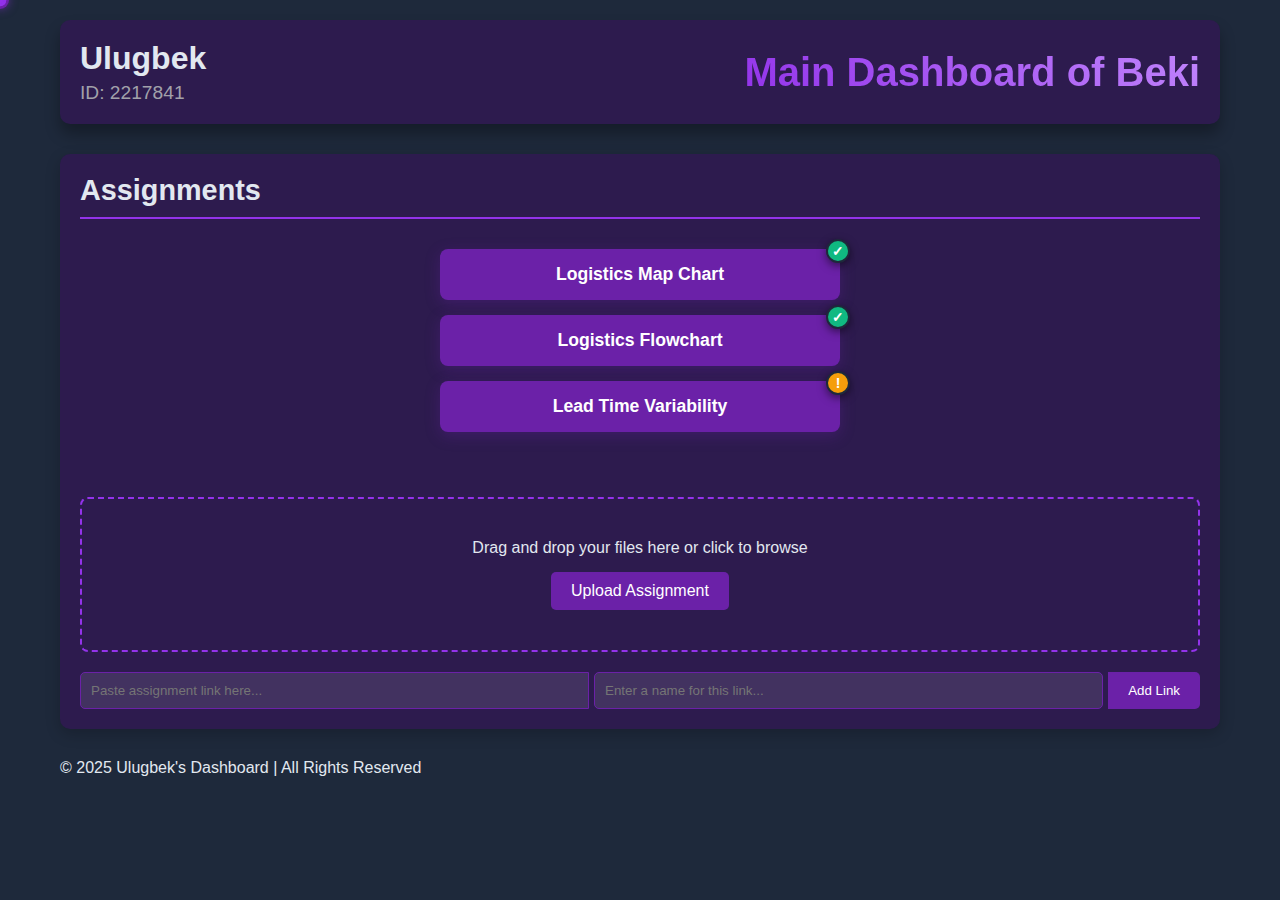
==== index.html @ bb270dbc "Update index.html" ====
<!DOCTYPE html>
<html lang="en">
<head>
    <meta charset="UTF-8">
    <meta name="viewport" content="width=device-width, initial-scale=1.0">
    <title>Main Dashboard of Beki</title>
    <style>
        :root {
            --primary: #2d1b4e;
            --secondary: #1e293b;
            --accent: #6b21a8;
            --text: #e2e8f0;
            --highlight: #9333ea;
        }
        
        * {
            margin: 0;
            padding: 0;
            box-sizing: border-box;
            font-family: 'Segoe UI', Tahoma, Geneva, Verdana, sans-serif;
        }
        
        body {
            background-color: var(--secondary);
            color: var(--text);
            min-height: 100vh;
        }
        
        .container {
            max-width: 1200px;
            margin: 0 auto;
            padding: 20px;
        }
        
        header {
            background-color: var(--primary);
            padding: 20px;
            border-radius: 10px;
            margin-bottom: 30px;
            box-shadow: 0 10px 15px rgba(0, 0, 0, 0.3);
            display: flex;
            justify-content: space-between;
            align-items: center;
        }
        
        .user-info {
            display: flex;
            flex-direction: column;
        }
        
        .user-info h1 {
            font-size: 2rem;
            margin-bottom: 5px;
            color: var(--text);
        }
        
        .user-info p {
            font-size: 1.2rem;
            color: #a1a1aa;
        }
        
        .logo {
            font-size: 2.5rem;
            font-weight: bold;
            background: linear-gradient(45deg, var(--highlight), #c084fc);
            -webkit-background-clip: text;
            background-clip: text;
            color: transparent;
        }
        
        .assignments-section {
            background-color: var(--primary);
            border-radius: 10px;
            padding: 20px;
            margin-bottom: 30px;
            box-shadow: 0 5px 15px rgba(0, 0, 0, 0.2);
        }
        
        h2 {
            font-size: 1.8rem;
            margin-bottom: 20px;
            border-bottom: 2px solid var(--highlight);
            padding-bottom: 10px;
        }
        
        .upload-area {
            border: 2px dashed var(--highlight);
            border-radius: 8px;
            padding: 40px 20px;
            text-align: center;
            margin-bottom: 20px;
            transition: all 0.3s ease;
            cursor: pointer;
        }
        
        .upload-area:hover {
            background-color: rgba(107, 33, 168, 0.1);
            transform: translateY(-5px);
        }
        
        .upload-area p {
            margin-bottom: 15px;
        }
        
        .upload-btn {
            background-color: var(--accent);
            color: white;
            border: none;
            padding: 10px 20px;
            border-radius: 5px;
            cursor: pointer;
            font-size: 1rem;
            transition: all 0.3s ease;
        }
        
        .upload-btn:hover {
            background-color: var(--highlight);
            transform: scale(1.05);
        }
        
        .link-input {
            display: flex;
            margin-top: 20px;
        }
        
        .link-input input {
            flex: 1;
            padding: 10px;
            border: 1px solid var(--accent);
            border-radius: 5px 0 0 5px;
            background-color: rgba(255, 255, 255, 0.1);
            color: var(--text);
        }
        
        .link-input button {
            background-color: var(--accent);
            color: white;
            border: none;
            padding: 10px 20px;
            border-radius: 0 5px 5px 0;
            cursor: pointer;
            transition: all 0.3s ease;
        }
        
        .link-input button:hover {
            background-color: var(--highlight);
        }
        
        .assignments-list {
            margin-top: 30px;
        }
        
        .assignment-item {
            display: flex;
            justify-content: space-between;
            align-items: center;
            background-color: rgba(30, 41, 59, 0.7);
            padding: 15px;
            border-radius: 8px;
            margin-bottom: 15px;
            transition: all 0.3s ease;
        }
        
        .assignment-item:hover {
            transform: translateX(5px);
            box-shadow: -5px 5px 10px rgba(0, 0, 0, 0.2);
        }
        
        .assignment-info {
            display: flex;
            align-items: center;
        }
        
        .assignment-icon {
            font-size: 1.5rem;
            margin-right: 15px;
            color: var(--highlight);
        }
        
        .assignment-details h3 {
            margin-bottom: 5px;
        }
        
        .assignment-details p {
            color: #a1a1aa;
            font-size: 0.9rem;
        }
        
        .assignment-actions {
            display: flex;
            gap: 10px;
        }
        
        /* Confetti Animation */
        .confetti-container {
            position: fixed;
            top: 0;
            left: 0;
            width: 100%;
            height: 100%;
            pointer-events: none;
            z-index: 9999;
            display: none;
        }
        
        .confetti {
            position: absolute;
            width: 10px;
            height: 10px;
            background-color: var(--highlight);
            opacity: 0;
        }
        
        @keyframes fall {
            0% {
                transform: translateY(-100px) rotate(0deg);
                opacity: 1;
            }
            100% {
                transform: translateY(100vh) rotate(360deg);
                opacity: 0;
            }
        }
        
        @keyframes pulse {
            0% { transform: scale(1); }
            50% { transform: scale(1.2); }
            100% { transform: scale(1); }
        }
        
        /* Submission status badge - ENHANCED VISIBILITY */
        .status-badge {
            position: absolute;
            top: -10px;
            right: -10px;
            width: 24px;
            height: 24px;
            border-radius: 50%;
            display: flex;
            align-items: center;
            justify-content: center;
            font-size: 14px;
            font-weight: bold;
            box-shadow: 0 3px 8px rgba(0, 0, 0, 0.5);
            border: 2px solid var(--secondary);
            z-index: 5;
        }
        
        .status-submitted {
            background-color: #10b981; /* Green */
            color: white;
        }
        
        .status-pending {
            background-color: #f59e0b; /* Amber */
            color: white;
        }
        
        /* Enhanced link container with position relative for badges */
        .dynamic-link-container {
            position: relative;
        }
        
        /* Tooltip for status */
        .tooltip {
            position: absolute;
            background-color: var(--primary);
            color: var(--text);
            padding: 5px 10px;
            border-radius: 5px;
            font-size: 14px;
            box-shadow: 0 3px 10px rgba(0, 0, 0, 0.3);
            top: -40px;
            right: 0;
            white-space: nowrap;
            opacity: 0;
            visibility: hidden;
            transition: opacity 0.3s, visibility 0.3s;
            z-index: 100;
        }
        
        .dynamic-link-container:hover .tooltip {
            opacity: 1;
            visibility: visible;
        }
        
        /* Modal for editing names */
        .edit-modal {
            display: none;
            position: fixed;
            z-index: 10000;
            left: 0;
            top: 0;
            width: 100%;
            height: 100%;
            background-color: rgba(0, 0, 0, 0.7);
            align-items: center;
            justify-content: center;
        }
        
        .modal-content {
            background-color: var(--primary);
            padding: 25px;
            border-radius: 10px;
            width: 90%;
            max-width: 400px;
            box-shadow: 0 5px 20px rgba(0, 0, 0, 0.3);
        }
        
        .modal-content h3 {
            margin-bottom: 15px;
            color: var(--text);
        }
        
        .modal-content input {
            width: 100%;
            padding: 12px;
            margin-bottom: 15px;
            border: 1px solid var(--accent);
            border-radius: 5px;
            background-color: rgba(255, 255, 255, 0.1);
            color: var(--text);
        }
        
        .modal-buttons {
            display: flex;
            justify-content: flex-end;
            gap: 10px;
        }
        
        .modal-button {
            padding: 10px 15px;
            border: none;
            border-radius: 5px;
            cursor: pointer;
            font-weight: bold;
            transition: all 0.3s ease;
        }
        
        .save-button {
            background-color: var(--accent);
            color: white;
        }
        
        .save-button:hover {
            background-color: var(--highlight);
        }
        
        .cancel-button {
            background-color: #475569;
            color: white;
        }
        
        .cancel-button:hover {
            background-color: #64748b;
        }
        
        /* Context menu for right-click */
        .context-menu {
            display: none;
            position: absolute;
            background-color: var(--primary);
            border-radius: 5px;
            padding: 5px 0;
            min-width: 120px;
            box-shadow: 0 3px 10px rgba(0, 0, 0, 0.3);
            z-index: 1000;
        }
        
        .context-menu-item {
            padding: 8px 15px;
            cursor: pointer;
            color: var(--text);
            transition: background-color 0.2s;
        }
        
        .context-menu-item:hover {
            background-color: var(--accent);
        }
        
        /* Cursor tracking effect - Snake style */
        .snake-segment {
            position: fixed;
            width: 12px;
            height: 12px;
            border-radius: 50%;
            background-color: var(--highlight);
            pointer-events: none;
            transform: translate(-50%, -50%);
            z-index: 9999;
            transition: all 0.1s linear;
        }
        
        .snake-head {
            width: 18px;
            height: 18px;
            background-color: var(--accent);
            box-shadow: 0 0 10px rgba(147, 51, 234, 0.5);
        }
        
        /* Enhanced Buttons with Animation Effects */
        .enhanced-button {
            width: 100%;
            background-color: var(--accent);
            color: white;
            border: none;
            padding: 15px;
            border-radius: 8px;
            font-size: 1.1rem;
            cursor: pointer;
            font-weight: bold;
            box-shadow: 0 4px 15px rgba(107, 33, 168, 0.3);
            position: relative;
            overflow: hidden;
            z-index: 1;
            transition: all 0.5s ease;
        }
        
        .enhanced-button:before {
            content: '';
            position: absolute;
            top: 0;
            left: -100%;
            width: 100%;
            height: 100%;
            background: linear-gradient(90deg, transparent, rgba(255, 255, 255, 0.2), transparent);
            transition: all 0.5s ease;
        }
        
        .enhanced-button:hover {
            transform: translateY(-5px);
            box-shadow: 0 8px 25px rgba(107, 33, 168, 0.5);
            background-color: var(--highlight);
        }
        
        .enhanced-button:hover:before {
            left: 100%;
        }
        
        .enhanced-button:active {
            transform: translateY(0);
            box-shadow: 0 4px 15px rgba(107, 33, 168, 0.3);
        }
    </style>
</head>
<body>
    <!-- Edit name modal -->
    <div class="edit-modal" id="edit-modal">
        <div class="modal-content">
            <h3>Edit Name</h3>
            <input type="text" id="edit-name-input" placeholder="Enter new name">
            <div class="modal-buttons">
                <button class="modal-button cancel-button" id="cancel-edit">Cancel</button>
                <button class="modal-button save-button" id="save-edit">Save</button>
            </div>
        </div>
    </div>
    
    <!-- Context menu for right-click options -->
    <div class="context-menu" id="context-menu">
        <div class="context-menu-item" id="rename-option">Rename</div>
        <div class="context-menu-item" id="toggle-status-option">Toggle Status</div>
        <div class="context-menu-item" id="delete-option">Delete</div>
    </div>
    
    <div id="snake-container"></div>
    <div class="container">
        <header>
            <div class="user-info">
                <h1>Ulugbek</h1>
                <p>ID: 2217841</p>
            </div>
            <div class="logo">Main Dashboard of Beki</div>
        </header>
        
        <section class="assignments-section">
            <h2>Assignments</h2>
            <!-- Assignment Links Section with Enhanced Styling -->
            <div style="display: flex; flex-direction: column; align-items: center; margin: 30px 0;">
                <!-- Logistics Map Chart Section (Submitted) -->
                <div class="dynamic-link-container" style="width: 100%; max-width: 400px; margin-bottom: 15px; position: relative;">
                    <div class="tooltip">Status: Submitted</div>
                    <div class="status-badge status-submitted" style="animation: pulse 2s infinite">✓</div>
                    <a href="https://docs.google.com/document/d/1u0yLWqdfJHIAZCDzJZjO328tCz6prAHE0a1rQr90jTU/edit?tab=t.0" style="text-decoration: none; width: 100%; display: block;">
                        <button class="enhanced-button" data-status="submitted">
                            Logistics Map Chart
                        </button>
                    </a>
                </div>
                
                <!-- Logistics Flowchart Section (Submitted) -->
                <div class="dynamic-link-container" style="width: 100%; max-width: 400px; margin-bottom: 15px; position: relative;">
                    <div class="tooltip">Status: Submitted</div>
                    <div class="status-badge status-submitted" style="animation: pulse 2s infinite">✓</div>
                    <a href="flowchart.html" style="text-decoration: none; width: 100%; display: block;">
                        <button class="enhanced-button" data-status="submitted">
                            Logistics Flowchart
                        </button>
                    </a>
                </div>
                
                <!-- Lead Time Variability Section (Pending) -->
                <div class="dynamic-link-container" style="width: 100%; max-width: 400px; margin-bottom: 15px; position: relative;">
                    <div class="tooltip">Status: Pending</div>
                    <div class="status-badge status-pending" style="animation: pulse 1s infinite">!</div>
                    <a href="https://claude.site/artifacts/4972c313-2c4b-4956-84e4-c35208d487a1" style="text-decoration: none; width: 100%; display: block;">
                        <button class="enhanced-button" data-status="pending">
                            Lead Time Variability
                        </button>
                    </a>
                </div>
            </div>
            
            <div id="dynamic-links" style="display: flex; flex-direction: column; align-items: center; margin: 20px 0;">
                <!-- Dynamically added links will appear here -->
            </div>
            
            <div class="upload-area" id="upload-area">
                <p>Drag and drop your files here or click to browse</p>
                <button class="upload-btn">Upload Assignment</button>
                <input type="file" id="file-upload" style="display: none;">
            </div>
            
            <div class="link-input">
                <input type="text" placeholder="Paste assignment link here..." id="link-input">
                <input type="text" placeholder="Enter a name for this link..." id="link-name-input" style="flex: 1; padding: 10px; border: 1px solid var(--accent); border-radius: 5px; background-color: rgba(255, 255, 255, 0.1); color: var(--text); margin: 0 5px;">
                <button id="add-link-btn">Add Link</button>
            </div>
            
            <!-- This is the empty assignments list that we'll keep for compatibility -->
            <div class="assignments-list" id="assignments-list" style="display: none;">
                <!-- Assignment items will be added dynamically when uploads happen -->
            </div>
        </section>
        
        <footer>
            © 2025 Ulugbek's Dashboard | All Rights Reserved
        </footer>
    </div>
    
    <script>
        // Snake cursor effect
        const snakeContainer = document.getElementById('snake-container');
        const snakeLength = 15; // Number of segments in the snake
        const snakeSegments = [];
        const positions = []; // Array to store position history
        
        // Create snake segments
        for (let i = 0; i < snakeLength; i++) {
            const segment = document.createElement('div');
            segment.className = 'snake-segment';
            if (i === 0) {
                segment.classList.add('snake-head');
            } else {
                // Make segments gradually smaller
                const size = Math.max(4, 12 - (i * 0.5));
                segment.style.width = `${size}px`;
                segment.style.height = `${size}px`;
                // Make segments gradually more transparent
                segment.style.opacity = 1 - (i / snakeLength * 0.7);
            }
            snakeContainer.appendChild(segment);
            snakeSegments.push(segment);
            
            // Initialize positions array with default positions off-screen
            positions.push({ x: -100, y: -100 });
        }
        
        // Track mouse movement for snake
        document.addEventListener('mousemove', (e) => {
            // Add current position to the beginning of positions array
            positions.unshift({ x: e.clientX, y: e.clientY });
            
            // Remove excess positions
            if (positions.length > snakeLength) {
                positions.pop();
            }
            
            // Update each segment position
            snakeSegments.forEach((segment, index) => {
                if (index < positions.length) {
                    segment.style.left = `${positions[index].x}px`;
                    segment.style.top = `${positions[index].y}px`;
                }
            });
        });
        
        // Interactive hover effects for buttons
        document.querySelectorAll('.enhanced-button').forEach(button => {
            button.addEventListener('mouseenter', () => {
                // Make snake "excited" when hovering over buttons
                snakeSegments.forEach(segment => {
                    segment.style.backgroundColor = '#c084fc';
                    segment.style.boxShadow = '0 0 15px rgba(192, 132, 252, 0.7)';
                });
            });
            
            button.addEventListener('mouseleave', () => {
                // Return to normal state
                snakeSegments.forEach((segment, index) => {
                    if (index === 0) {
                        segment.style.backgroundColor = 'var(--accent)';
                    } else {
                        segment.style.backgroundColor = 'var(--highlight)';
                    }
                    segment.style.boxShadow = index === 0 ? '0 0 10px rgba(147, 51, 234, 0.5)' : 'none';
                });
            });
        });
        
        // Hide snake when mouse leaves window
        document.addEventListener('mouseout', (e) => {
            if (e.relatedTarget === null) {
                snakeSegments.forEach(segment => {
                    segment.style.opacity = '0';
                });
            }
        });
        
        document.addEventListener('mouseover', () => {
            snakeSegments.forEach((segment, index) => {
                if (index === 0) {
                    segment.style.opacity = '1';
                } else {
                    segment.style.opacity = 1 - (index / snakeLength * 0.7);
                }
            });
        });

        // File Upload Functionality
        const uploadArea = document.getElementById('upload-area');
        const fileUpload = document.getElementById('file-upload');
        const dynamicLinks = document.getElementById('dynamic-links');
        
        uploadArea.addEventListener('click', () => {
            fileUpload.click();
        });
        
        uploadArea.addEventListener('dragover', (e) => {
            e.preventDefault();
            uploadArea.style.backgroundColor = 'rgba(107, 33, 168, 0.2)';
        });
        
        uploadArea.addEventListener('dragleave', () => {
            uploadArea.style.backgroundColor = 'transparent';
        });
        
        uploadArea.addEventListener('drop', (e) => {
            e.preventDefault();
            uploadArea.style.backgroundColor = 'transparent';
            
            if (e.dataTransfer.files.length) {
                handleFileUpload(e.dataTransfer.files[0]);
            }
        });
        
        fileUpload.addEventListener('change', (e) => {
            if (e.target.files.length) {
                handleFileUpload(e.target.files[0]);
            }
        });
        
        function handleFileUpload(file) {
            // Create a blob URL for the file
            const fileURL = URL.createObjectURL(file);
            const fileName = file.name;
            
            // Add as a button similar to the other assignment links
            addDynamicLink(fileURL, fileName, 'file');
        }
        
        // Link Addition Functionality
        const linkInput = document.getElementById('link-input');
        const linkNameInput = document.getElementById('link-name-input');
        const addLinkBtn = document.getElementById('add-link-btn');
        
        addLinkBtn.addEventListener('click', () => {
            const link = linkInput.value.trim();
            let name = linkNameInput.value.trim();
            
            if (link !== '') {
                // If no name is provided, try to extract from URL or use a default
                if (name === '') {
                    try {
                        const url = new URL(link);
                        name = url.hostname.replace('www.', '');
                    } catch (e) {
                        name = "Link Assignment";
                    }
                }
                
                // Add as a button similar to the other assignment links
                addDynamicLink(link, name, 'link');
                
                // Clear the inputs
                linkInput.value = '';
                linkNameInput.value = '';
            }
        });
        
        // Function to add a new dynamic link/button
        function addDynamicLink(url, name, type) {
            const linkContainer = document.createElement('div');
            linkContainer.className = 'dynamic-link-container';
            linkContainer.style.width = '100%';
            linkContainer.style.maxWidth = '400px';
            linkContainer.style.marginBottom = '15px';
            
            // Create tooltip
            const tooltip = document.createElement('div');
            tooltip.className = 'tooltip';
            tooltip.textContent = 'Status: Pending';
            linkContainer.appendChild(tooltip);
            
            // Create status badge (default to pending for new items)
            const badge = document.createElement('div');
            badge.className = 'status-badge status-pending';
            badge.textContent = '!';
            badge.title = 'Pending';
            badge.style.animation = 'pulse 1s infinite';
            linkContainer.appendChild(badge);
            
            const linkElement = document.createElement('a');
            linkElement.href = url;
            linkElement.style.textDecoration = 'none';
            linkElement.style.width = '100%';
            linkElement.style.display = 'block';
            
            // Set target="_blank" for external links
            if (type === 'link' && url.startsWith('http')) {
                linkElement.target = '_blank';
            }
            
            const button = document.createElement('button');
            button.className = 'enhanced-button';
            button.textContent = name;
            button.dataset.originalName = name;
            button.dataset.type = type;
            button.dataset.url = url;
            button.dataset.status = 'pending'; // Default status for new items
            
            // Add context menu functionality
            button.addEventListener('contextmenu', (e) => {
                e.preventDefault();
                showContextMenu(e, button);
            });
            
            linkElement.appendChild(button);
            linkContainer.appendChild(linkElement);
            dynamicLinks.appendChild(linkContainer);
        }
        
        // Context menu functionality
        const contextMenu = document.getElementById('context-menu');
        const renameOption = document.getElementById('rename-option');
        const toggleStatusOption = document.getElementById('toggle-status-option');
        const deleteOption = document.getElementById('delete-option');
        let activeElement = null;
        
        function showContextMenu(e, element) {
            // Hide any existing context menu
            contextMenu.style.display = 'none';
            
            // Save reference to element that was right-clicked
            activeElement = element;
            
            // Position the context menu
            contextMenu.style.left = `${e.clientX}px`;
            contextMenu.style.top = `${e.clientY}px`;
            
            // Show the context menu
            contextMenu.style.display = 'block';
            
            // Prevent normal context menu
            return false;
        }
        
        // Hide context menu when clicking elsewhere
        document.addEventListener('click', () => {
            contextMenu.style.display = 'none';
        });
        
        // Rename functionality
        const editModal = document.getElementById('edit-modal');
        const editNameInput = document.getElementById('edit-name-input');
        const saveEditBtn = document.getElementById('save-edit');
        const cancelEditBtn = document.getElementById('cancel-edit');
        
        renameOption.addEventListener('click', () => {
            if (activeElement) {
                // Populate the edit input with current name
                editNameInput.value = activeElement.textContent;
                
                // Show the edit modal
                editModal.style.display = 'flex';
            }
        });
        
        saveEditBtn.addEventListener('click', () => {
            if (activeElement && editNameInput.value.trim() !== '') {
                // Update the button text with new name
                activeElement.textContent = editNameInput.value.trim();
                
                // Save the new name in the data attribute
                activeElement.dataset.originalName = editNameInput.value.trim();
                
                // Hide the modal
                editModal.style.display = 'none';
            }
        });
        
        cancelEditBtn.addEventListener('click', () => {
            editModal.style.display = 'none';
        });
        
        // Toggle status functionality
        toggleStatusOption.addEventListener('click', () => {
            if (activeElement) {
                const container = activeElement.parentElement.parentElement;
                const badge = container.querySelector('.status-badge');
                const tooltip = container.querySelector('.tooltip');
                
                if (activeElement.dataset.status === 'pending') {
                    // Change to submitted
                    activeElement.dataset.status = 'submitted';
                    badge.className = 'status-badge status-submitted';
                    badge.textContent = '✓';
                    badge.title = 'Submitted';
                    tooltip.textContent = 'Status: Submitted';
                    badge.style.animation = 'pulse 2s infinite';
                } else {
                    // Change to pending
                    activeElement.dataset.status = 'pending';
                    badge.className = 'status-badge status-pending';
                    badge.textContent = '!';
                    badge.title = 'Pending';
                    tooltip.textContent = 'Status: Pending';
                    badge.style.animation = 'pulse 1s infinite';
                }
            }
        });
        
        // Delete functionality
        deleteOption.addEventListener('click', () => {
            if (activeElement) {
                // Find the container element (parent of the <a> that contains the button)
                const container = activeElement.parentElement.parentElement;
                if (container) {
                    container.remove();
                }
            }
        });
    </script>
</body>
</html>
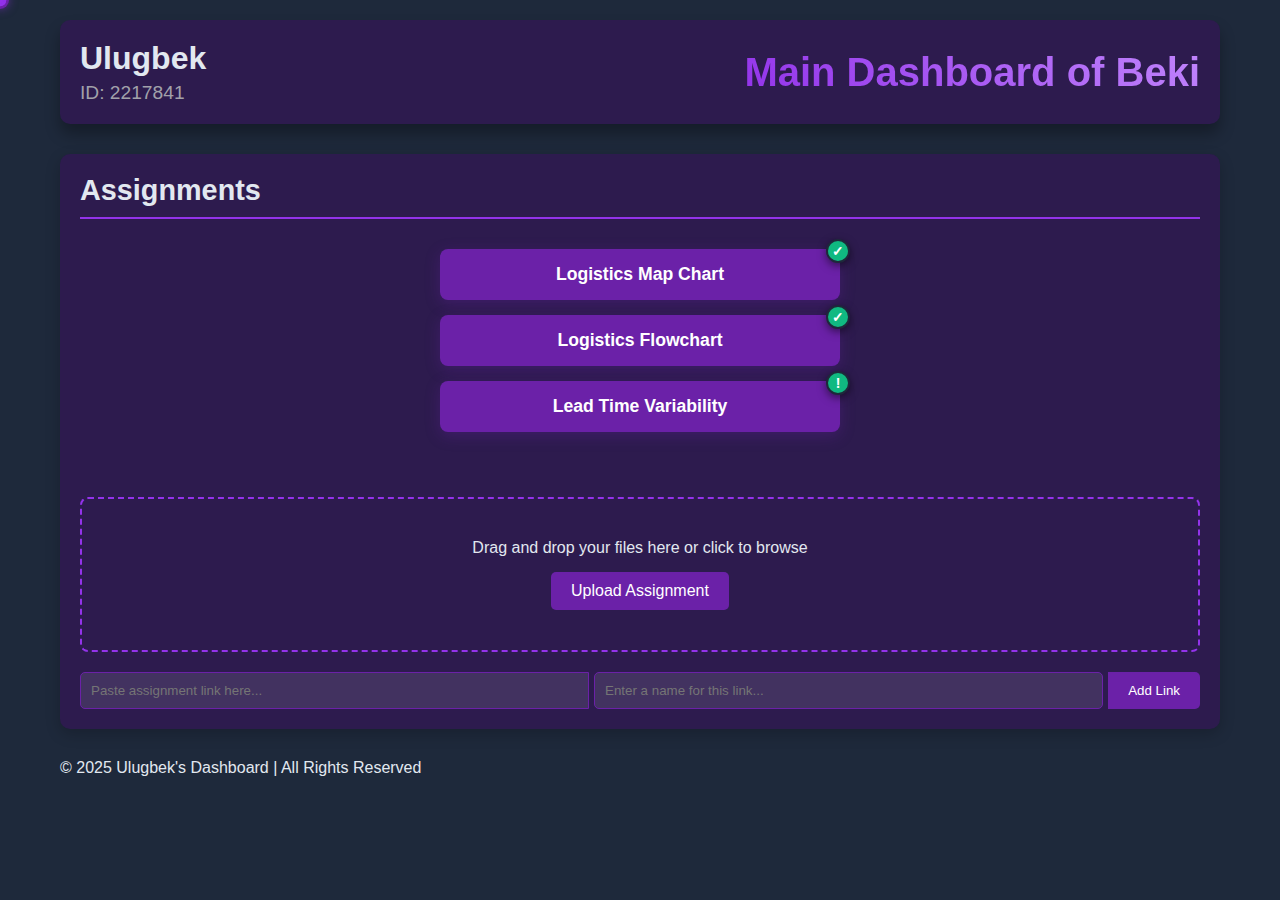
==== commit 6bb4d908: "Update index.html" ====
--- a/index.html
+++ b/index.html
@@ -501,10 +501,10 @@
                 
                 <!-- Lead Time Variability Section (Pending) -->
                 <div class="dynamic-link-container" style="width: 100%; max-width: 400px; margin-bottom: 15px; position: relative;">
-                    <div class="tooltip">Status: Pending</div>
-                    <div class="status-badge status-pending" style="animation: pulse 1s infinite">!</div>
-                    <a href="https://claude.site/artifacts/4972c313-2c4b-4956-84e4-c35208d487a1" style="text-decoration: none; width: 100%; display: block;">
-                        <button class="enhanced-button" data-status="pending">
+                    <div class="tooltip">Status: Submitted</div>
+                    <div class="status-badge status-submitted" style="animation: pulse 1s infinite">!</div>
+                    <a href="lead-time-variability.html" style="text-decoration: none; width: 100%; display: block;">
+                        <button class="enhanced-button" data-status="submitted">
                             Lead Time Variability
                         </button>
                     </a>
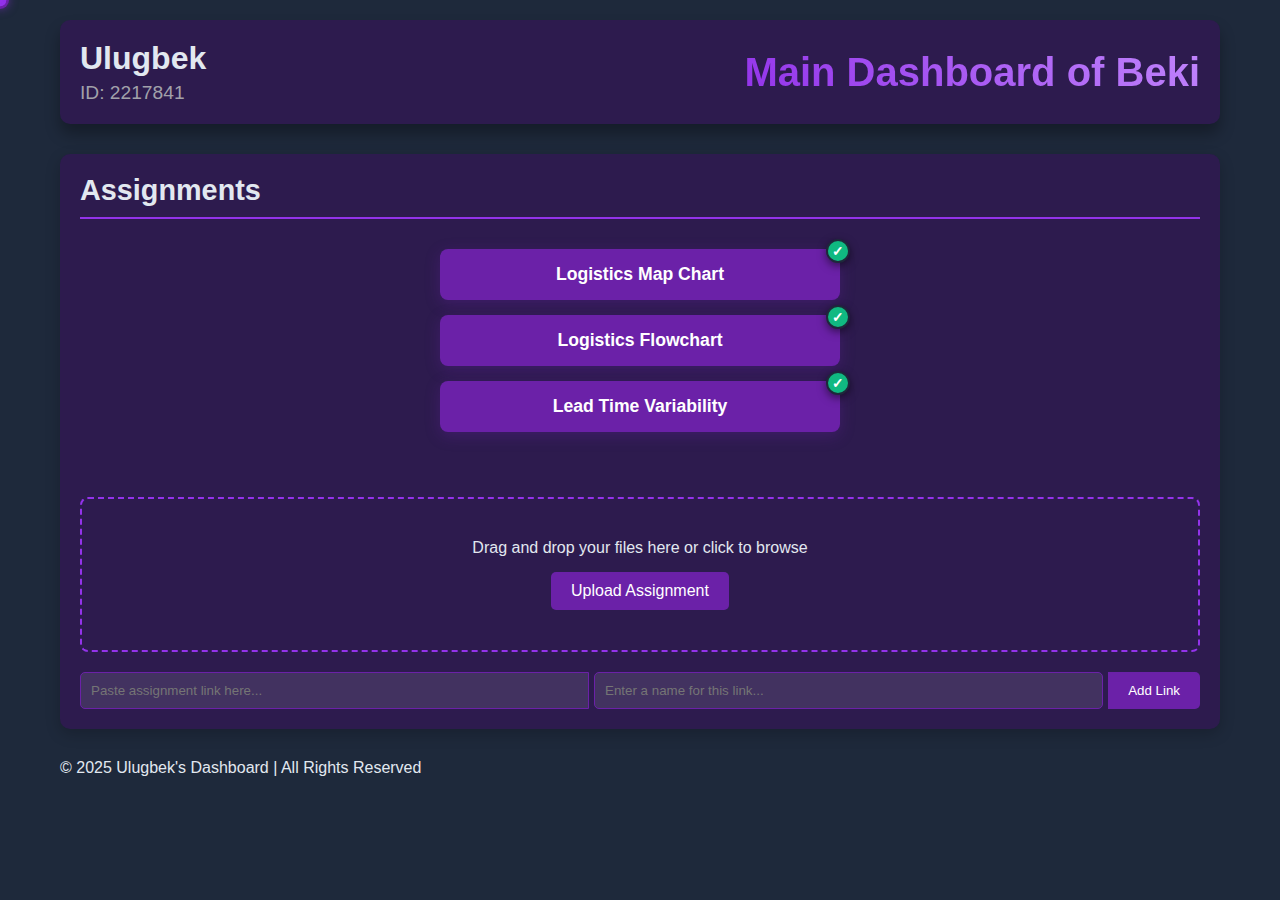
==== commit 6d1e3882: "Update index.html" ====
--- a/index.html
+++ b/index.html
@@ -502,7 +502,7 @@
                 <!-- Lead Time Variability Section (Pending) -->
                 <div class="dynamic-link-container" style="width: 100%; max-width: 400px; margin-bottom: 15px; position: relative;">
                     <div class="tooltip">Status: Submitted</div>
-                    <div class="status-badge status-submitted" style="animation: pulse 1s infinite">!</div>
+                    <div class="status-badge status-submitted" style="animation: pulse 2s infinite">✓</div>
                     <a href="lead-time-variability.html" style="text-decoration: none; width: 100%; display: block;">
                         <button class="enhanced-button" data-status="submitted">
                             Lead Time Variability
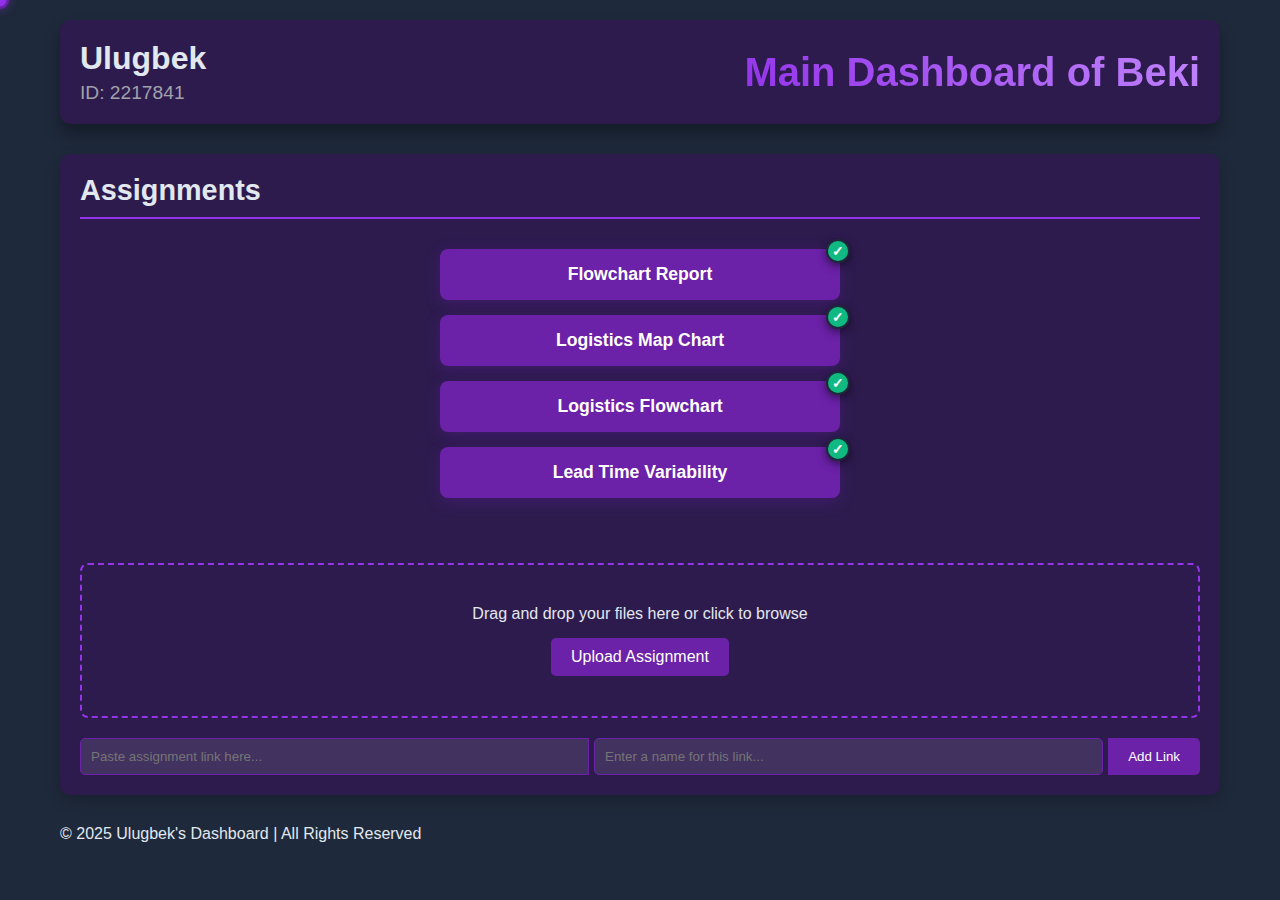
==== commit a61641c9: "Update index.html" ====
--- a/index.html
+++ b/index.html
@@ -477,6 +477,17 @@
             <h2>Assignments</h2>
             <!-- Assignment Links Section with Enhanced Styling -->
             <div style="display: flex; flex-direction: column; align-items: center; margin: 30px 0;">
+                <!-- Flowchart Report Section (Submitted) -->
+                <div class="dynamic-link-container" style="width: 100%; max-width: 400px; margin-bottom: 15px; position: relative;">
+                    <div class="tooltip">Status: Submitted</div>
+                    <div class="status-badge status-submitted" style="animation: pulse 2s infinite">✓</div>
+                    <a href="flowchart-report.html" style="text-decoration: none; width: 100%; display: block;">
+                        <button class="enhanced-button" data-status="submitted">
+                            Flowchart Report
+                        </button>
+                    </a>
+                </div>
+                
                 <!-- Logistics Map Chart Section (Submitted) -->
                 <div class="dynamic-link-container" style="width: 100%; max-width: 400px; margin-bottom: 15px; position: relative;">
                     <div class="tooltip">Status: Submitted</div>
@@ -499,7 +510,7 @@
                     </a>
                 </div>
                 
-                <!-- Lead Time Variability Section (Pending) -->
+                <!-- Lead Time Variability Section (Submitted) -->
                 <div class="dynamic-link-container" style="width: 100%; max-width: 400px; margin-bottom: 15px; position: relative;">
                     <div class="tooltip">Status: Submitted</div>
                     <div class="status-badge status-submitted" style="animation: pulse 2s infinite">✓</div>
